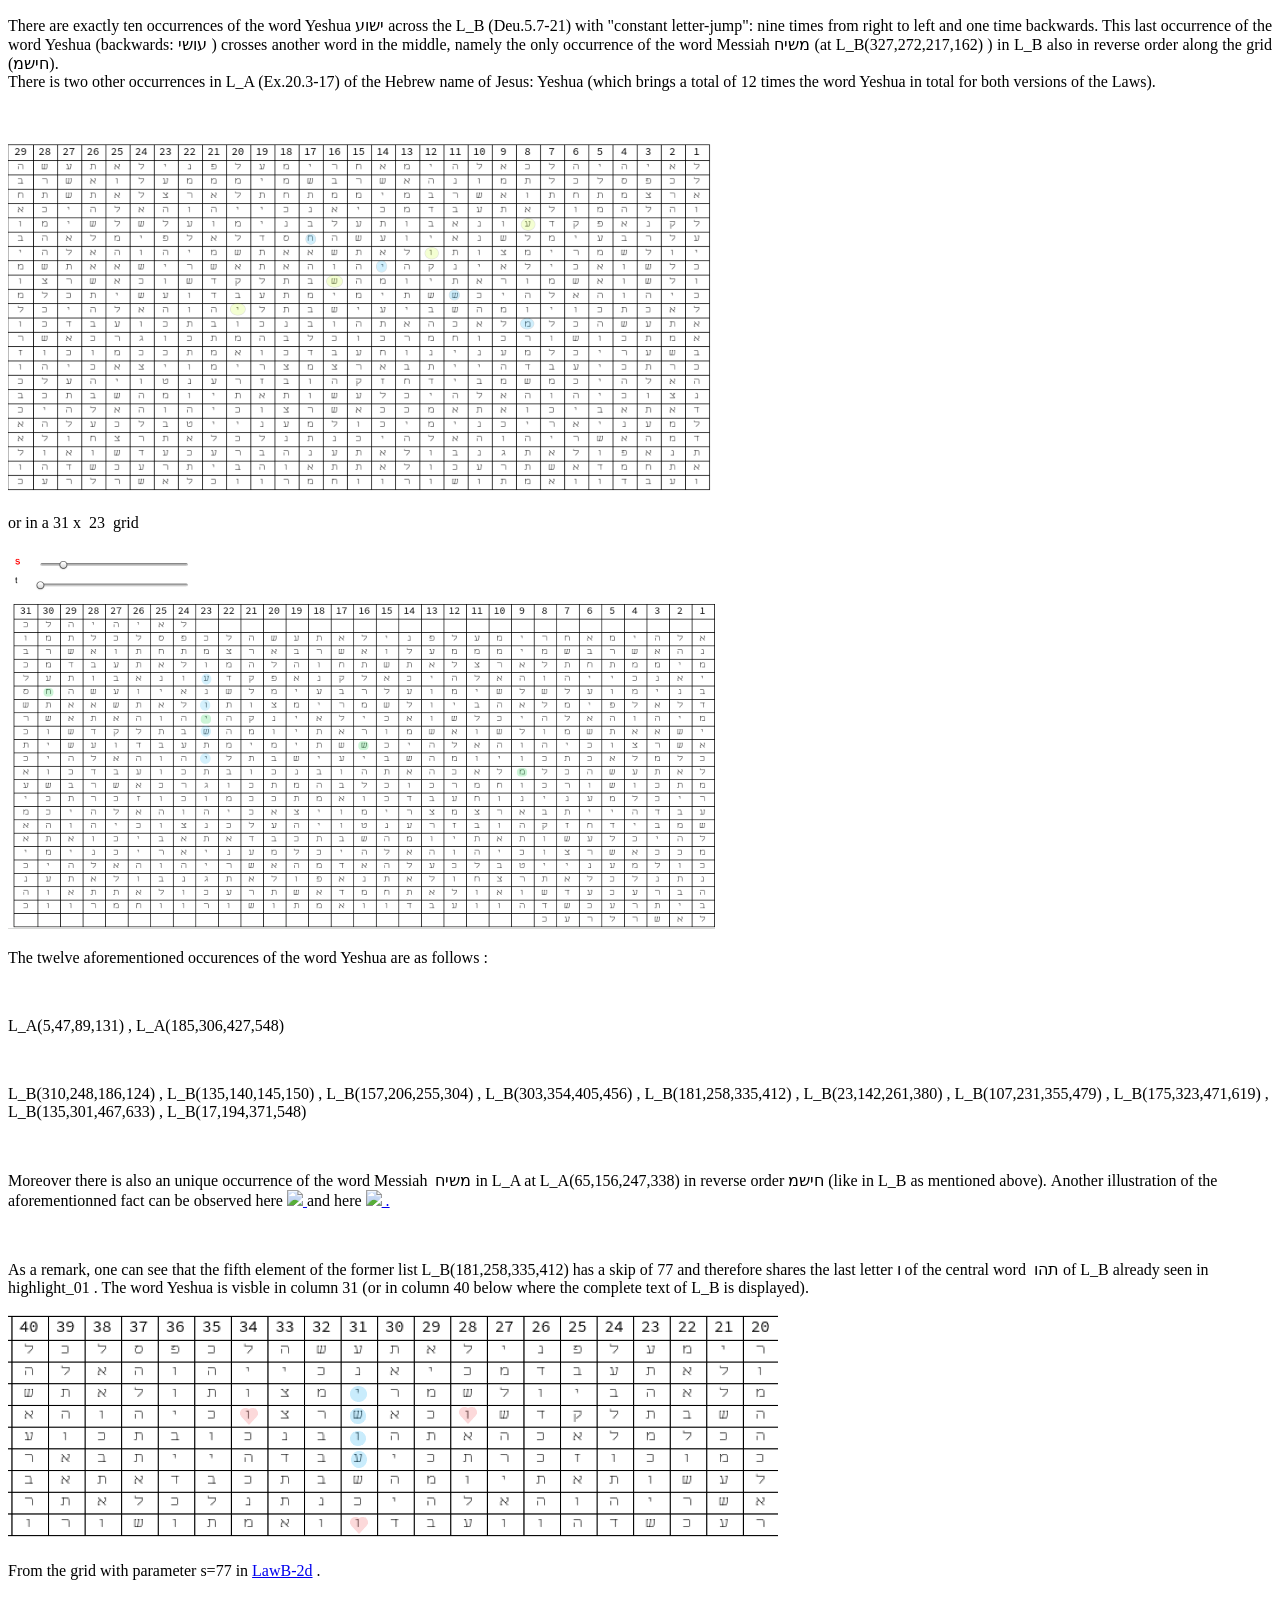
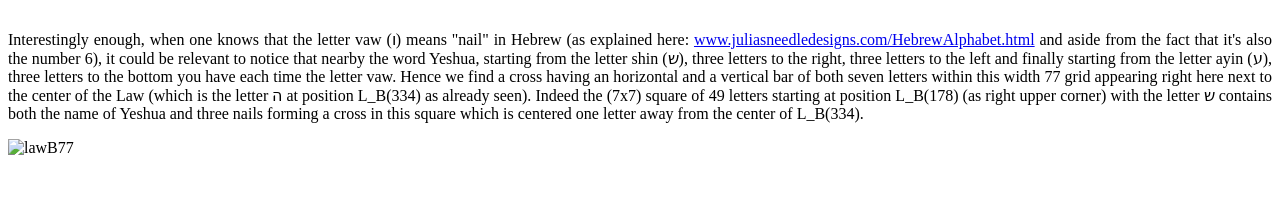
==== h4.html @ fcd37a73 "Add files via upload" ====
<!DOCTYPE html>      
<html lang="en" >

<head>

 <!-- <meta charset="UTF-8"> -->
<meta name="viewreport" content="width=device-width">
<!--


<link href="wave.css" rel="stylesheet">	
-->	 <link rel="stylesheet" href="style.css">
</head>

<body translate="no" >
<section>

  <div class="ocean">
  <div class="wave"></div>
  <div class="wave"></div>
  <div class="wave"></div>
</div>
 <!-- 
  <div class="waveWrapperInner bgBottom">
    <div class="wave waveBottom" style="background-image: url('https://ipfs.io/ipfs/QmYGT4wytQodVahHUhGdAzGgDX9SCdNTH5yJvK7UAPmQjA')"></div>
  </div>
  </div>
-->	
</section>

<!-- <p>graphical representation</p>
<a href="file:///C://Users/casam/Documents/tenw/hi1b.png" target="_blank"> graphical representation </a> -->
<!--
<img src="https://ipfs.io/ipfs/QmWUvSx6zfSaafty9A5W5h8ZrMmDkofwkhXSHeZB7chd8y" />
    -->

<p style="text-align: justify;">
There are exactly ten occurrences of the word Yeshua &#1497;&#1513;&#1493;&#1506; across the L_B (Deu.5.7-21) with "constant letter-jump": nine times from right to left 
and one time backwards. This last occurrence of the word Yeshua (backwards: &#1506;&#1493;&#1513;&#1497; ) crosses another word in the middle, namely the only occurrence of 
the word Messiah &#1502;&#1513;&#1497;&#1495; (at L_B(327,272,217,162) ) in L_B also in reverse order along the grid (&#1495;&#1497;&#1513;&#1502;).<br />
There is two other occurrences in L_A (Ex.20.3-17) of the Hebrew name of Jesus: Yeshua (which brings a total of 12 times the word Yeshua in total 
for both versions of the Laws).</p>

<p>&nbsp;</p>

<p><img alt="" src="[data-uri]" /></p>

<p>or in a 31 x&nbsp; 23&nbsp; grid</p>

<p><img alt="" src="[data-uri]" /></p>

<p>The twelve aforementioned occurences of the word Yeshua are as follows :</p>

<p>&nbsp;</p>

<p>L_A(5,47,89,131) , L_A(185,306,427,548)</p>

<p>&nbsp;</p>

<p>L_B(310,248,186,124) , L_B(135,140,145,150) , L_B(157,206,255,304) , L_B(303,354,405,456) , L_B(181,258,335,412) , L_B(23,142,261,380) , L_B(107,231,355,479) , L_B(175,323,471,619) , L_B(135,301,467,633) , L_B(17,194,371,548)</p>

<p>&nbsp;</p>

<p>Moreover there is also an unique occurrence of the word Messiah&nbsp; &#1502;&#1513;&#1497;&#1495; in L_A at L_A(65,156,247,338) 
in reverse order &#1495;&#1497;&#1513;&#1502; (like in L_B as mentioned above). 
Another illustration of the aforementionned fact can be observed here <a href="./img/LA_messie.jpg"> <img src="./img/LA_messie.jpg"  height="29" > </a> and here <a href="./img/LB_messie.jpg"> <img src="./img/LB_messie.jpg"  height="29" > . </a>

</p>

<p>&nbsp;</p>

<p>As a remark, one can see that the fifth element of the former list L_B(181,258,335,412) has a skip of 77 and therefore shares 
the last letter &#1493; of the central word&nbsp; &#1514;&#1492;&#1493; of L_B already seen in highlight_01 . The word Yeshua is visble in column 31 
(or in column 40 below where the complete text of L_B is displayed).</p>

<p><img alt="" src="[data-uri]" /></p>

<p>From the grid with parameter s=77 in <a href="heb9004b.html">LawB-2d</a> .</p>

<p>&nbsp;</p>

<p style="text-align: justify;">Interestingly enough, when one knows that the letter vaw (&#1493;) means "nail" in Hebrew (as explained here: <a href="https://www.juliasneedledesigns.com/HebrewAlphabet.html">www.juliasneedledesigns.com/HebrewAlphabet.html</a>&nbsp;and aside from the fact that it's also the number 6), 
it could be relevant to notice that nearby the word Yeshua, starting from the letter shin (&#1513;), three letters to the right, 
three letters to the left and finally starting from the letter ayin (&#1506;), three letters to the bottom you have each time the letter vaw. Hence we find a cross having an&nbsp;horizontal and a vertical bar of both seven letters within this width 77 grid 
appearing right here next to the center of the Law (which is the letter &#1492; at position L_B(334) as already seen). 
Indeed the (7x7) square of 49 letters starting at position L_B(178) (as right upper corner) with the letter &#1513; contains both the name of Yeshua and three nails forming a cross in this square which is centered one letter away from the center of L_B(334).
</p>

<p><img alt="lawB77" data-entity-type="file" data-entity-uuid="9b876f9f-063a-4295-a193-6b327714d531" height="169" src="./img/LawB77.png" width="1186" /></p>

<p>&nbsp;</p>
<!-- Matomo --><script>
  var _paq = window._paq = window._paq || [];
  /* tracker methods like "setCustomDimension" should be called before "trackPageView" */
  _paq.push(['trackPageView']);
  _paq.push(['enableLinkTracking']);
  (function() {
    var u="//matomo.rf.gd/";
    _paq.push(['setTrackerUrl', u+'matomo.php']);
    _paq.push(['setSiteId', '2']);
    var d=document, g=d.createElement('script'), s=d.getElementsByTagName('script')[0];
    g.async=true; g.src=u+'matomo.js'; s.parentNode.insertBefore(g,s);
  })();
</script><!-- End Matomo Code -->

</body>

</html>
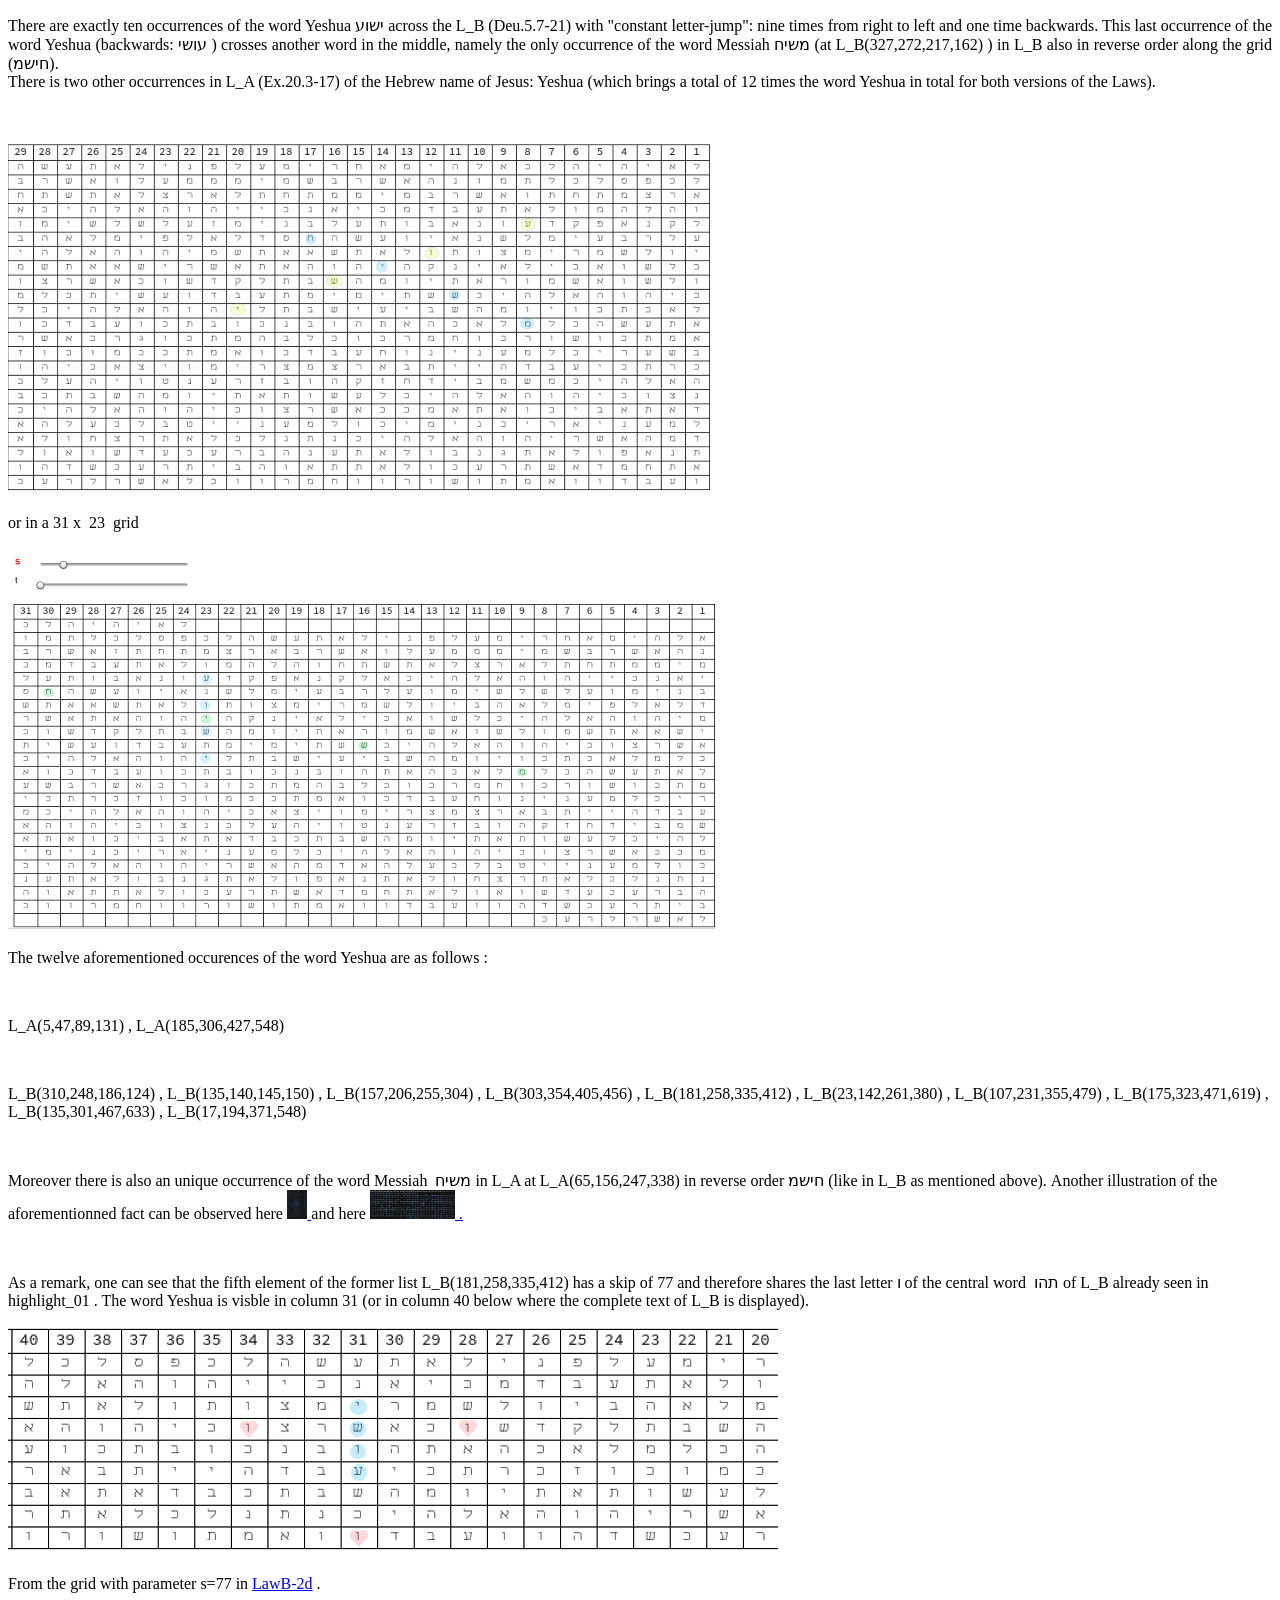
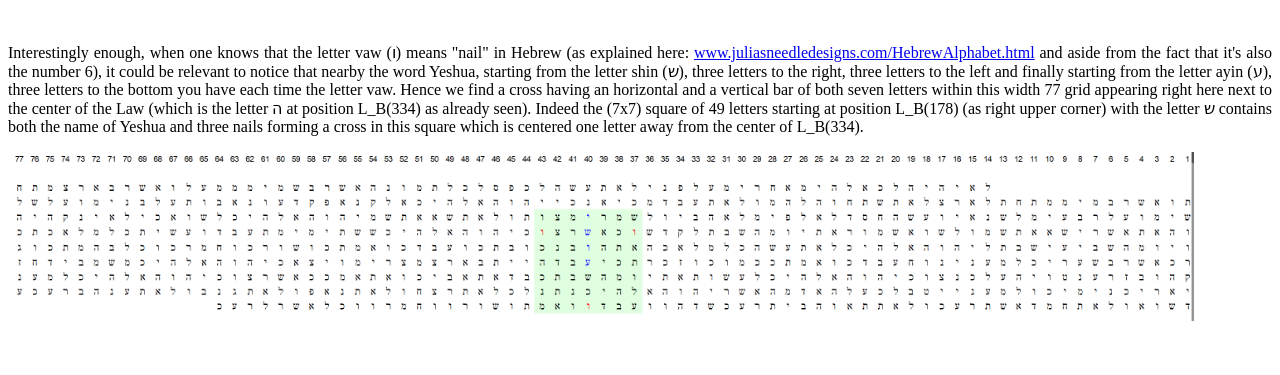
==== commit 8c5d5dab: "Update image links in h4.html" ====
--- a/h4.html
+++ b/h4.html
@@ -63,7 +63,7 @@
 
 <p>Moreover there is also an unique occurrence of the word Messiah&nbsp; &#1502;&#1513;&#1497;&#1495; in L_A at L_A(65,156,247,338) 
 in reverse order &#1495;&#1497;&#1513;&#1502; (like in L_B as mentioned above). 
-Another illustration of the aforementionned fact can be observed here <a href="./img/LA_messie.jpg"> <img src="./img/LA_messie.jpg"  height="29" > </a> and here <a href="./img/LB_messie.jpg"> <img src="./img/LB_messie.jpg"  height="29" > . </a>
+Another illustration of the aforementionned fact can be observed here <a href="LA_messie.jpg"> <img src="LA_messie.jpg"  height="29" > </a> and here <a href="LB_messie.jpg"> <img src="LB_messie.jpg"  height="29" > . </a>
 
 </p>
 
@@ -86,7 +86,7 @@
 Indeed the (7x7) square of 49 letters starting at position L_B(178) (as right upper corner) with the letter &#1513; contains both the name of Yeshua and three nails forming a cross in this square which is centered one letter away from the center of L_B(334).
 </p>
 
-<p><img alt="lawB77" data-entity-type="file" data-entity-uuid="9b876f9f-063a-4295-a193-6b327714d531" height="169" src="./img/LawB77.png" width="1186" /></p>
+<p><img alt="lawB77" data-entity-type="file" data-entity-uuid="9b876f9f-063a-4295-a193-6b327714d531" height="169" src="LawB77.png" width="1186" /></p>
 
 <p>&nbsp;</p>
 <!-- Matomo --><script>
